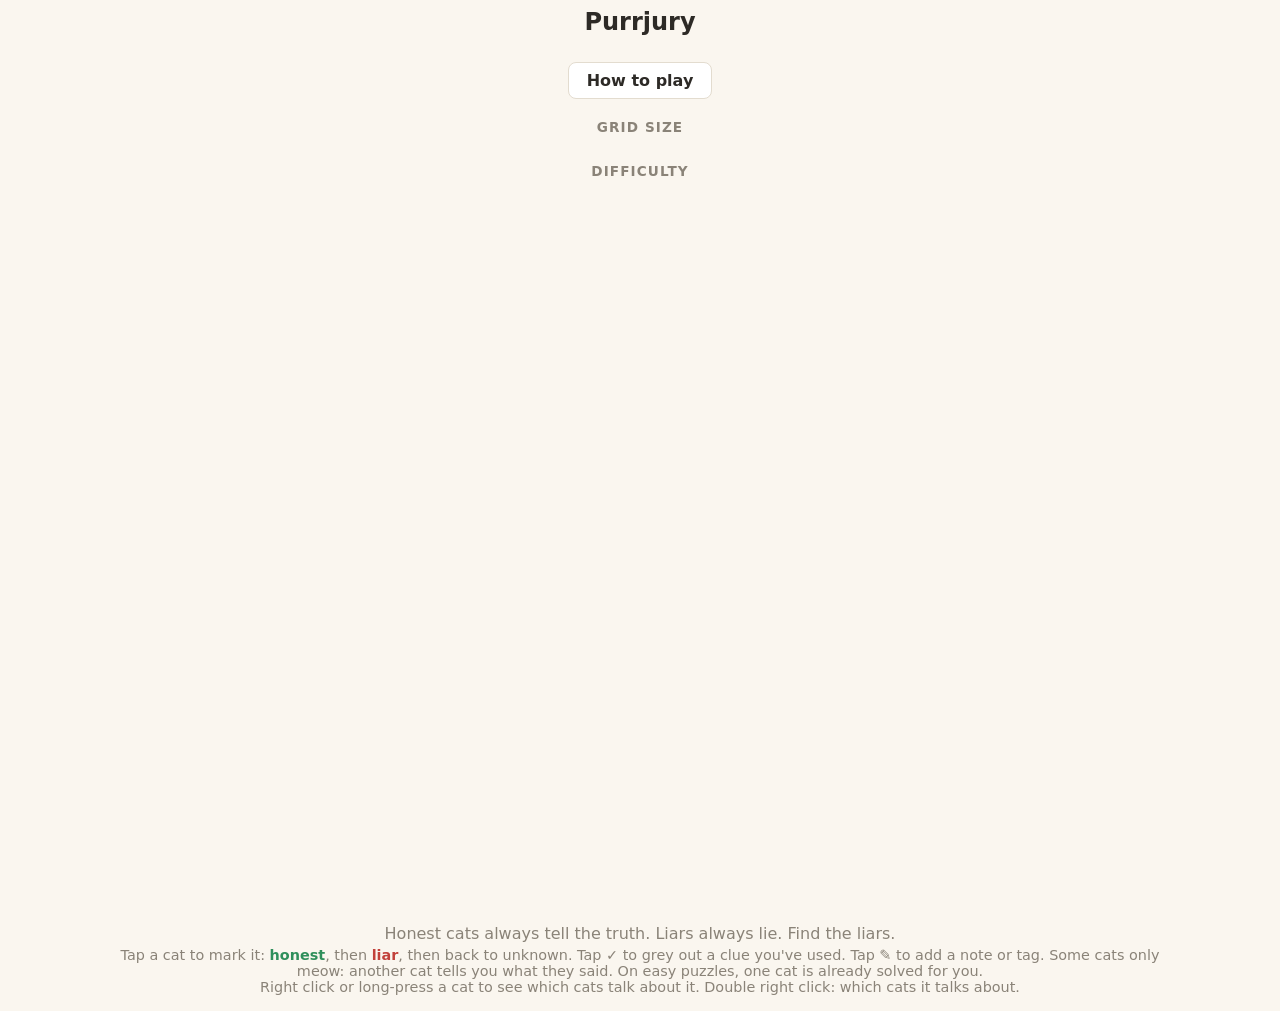
==== play/index.html @ dd5b5aee "feat(web): /play short link for posters, sheet rows say where players came from" ====
<!doctype html>
<!-- The short link on the posters: yusufsocal.github.io/Purrjury/play
     It sends players to the playtest set and says where they came from (?from=, "poster" if none),
     so the sheet can tell poster players apart. Change the target here, the printed QR codes keep working. -->
<html lang="en">
<head>
  <meta charset="utf-8">
  <meta name="viewport" content="width=device-width, initial-scale=1">
  <title>Purrjury</title>
  <script>
    const from = new URLSearchParams(location.search).get("from") || "poster";
    location.replace("../web/?set=feedback&from=" + encodeURIComponent(from));
  </script>
  <noscript><meta http-equiv="refresh" content="0; url=../web/?set=feedback&amp;from=poster"></noscript>
</head>
<body>
  <p><a href="../web/?set=feedback&amp;from=poster">Play Purrjury</a></p>
</body>
</html>
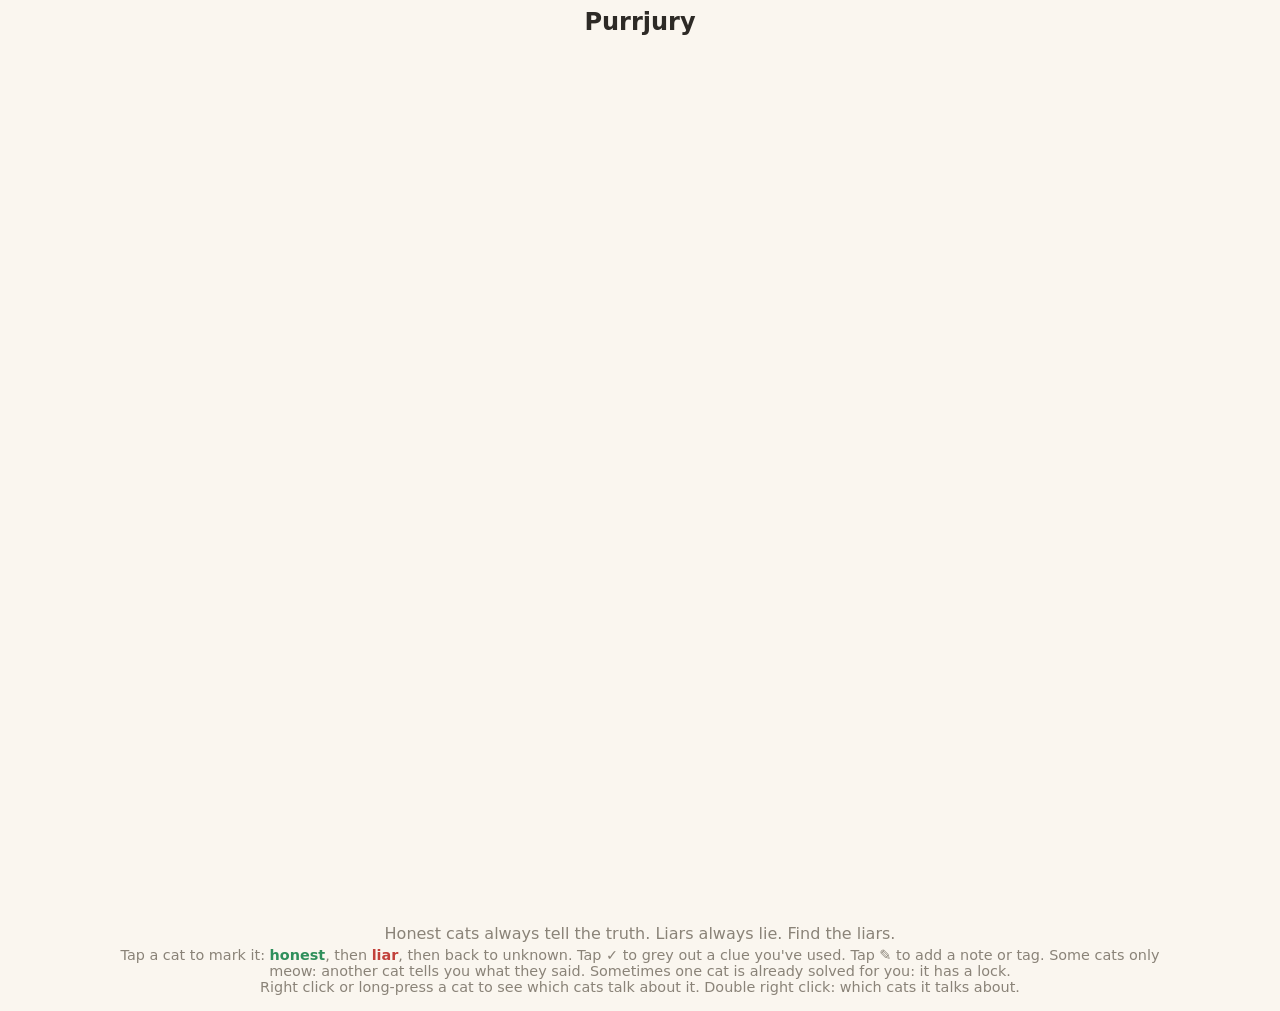
==== commit ecc1cbc9: "feat(web): practice/ and feedback/ pages made from index.html, /play points to feedback/" ====
--- a/play/index.html
+++ b/play/index.html
@@ -9,11 +9,11 @@
   <title>Purrjury</title>
   <script>
     const from = new URLSearchParams(location.search).get("from") || "poster";
-    location.replace("../web/?set=feedback&from=" + encodeURIComponent(from));
+    location.replace("../web/feedback/?from=" + encodeURIComponent(from));
   </script>
-  <noscript><meta http-equiv="refresh" content="0; url=../web/?set=feedback&amp;from=poster"></noscript>
+  <noscript><meta http-equiv="refresh" content="0; url=../web/feedback/?from=poster"></noscript>
 </head>
 <body>
-  <p><a href="../web/?set=feedback&amp;from=poster">Play Purrjury</a></p>
+  <p><a href="../web/feedback/?from=poster">Play Purrjury</a></p>
 </body>
 </html>
